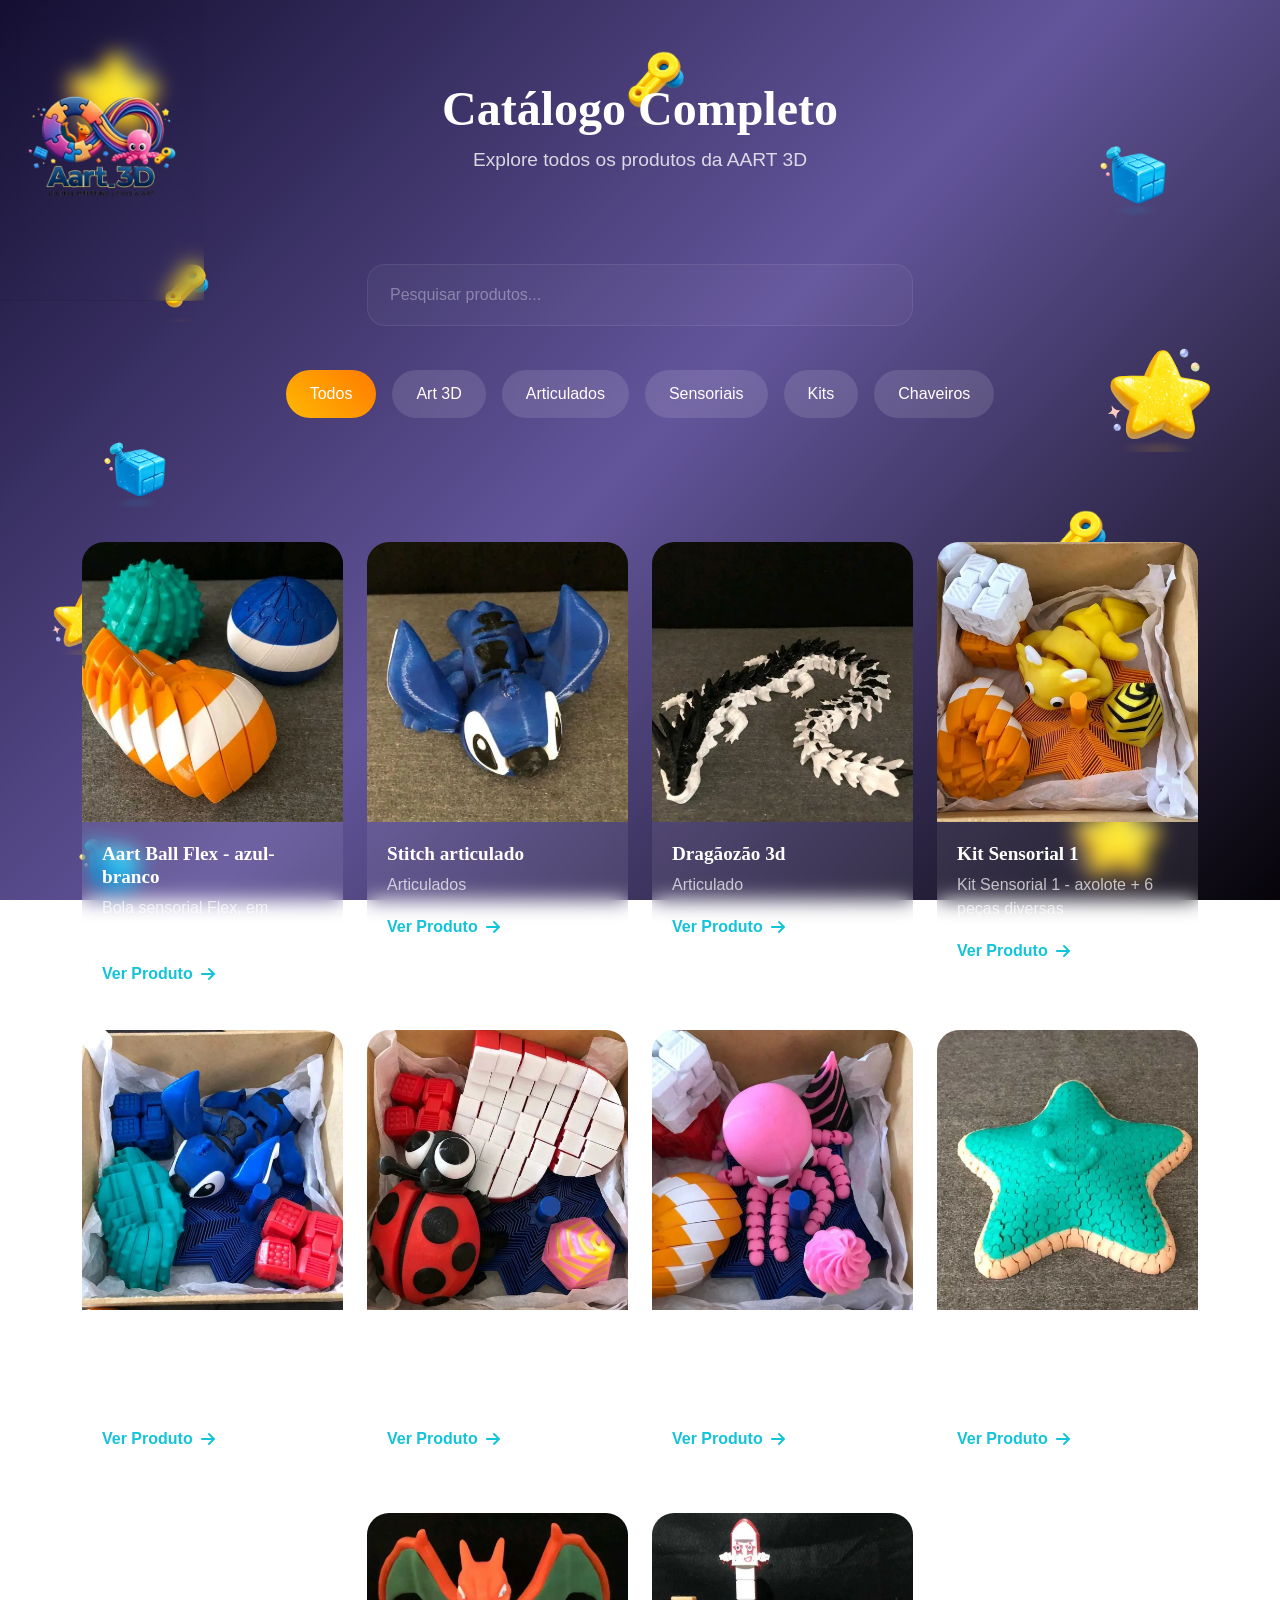
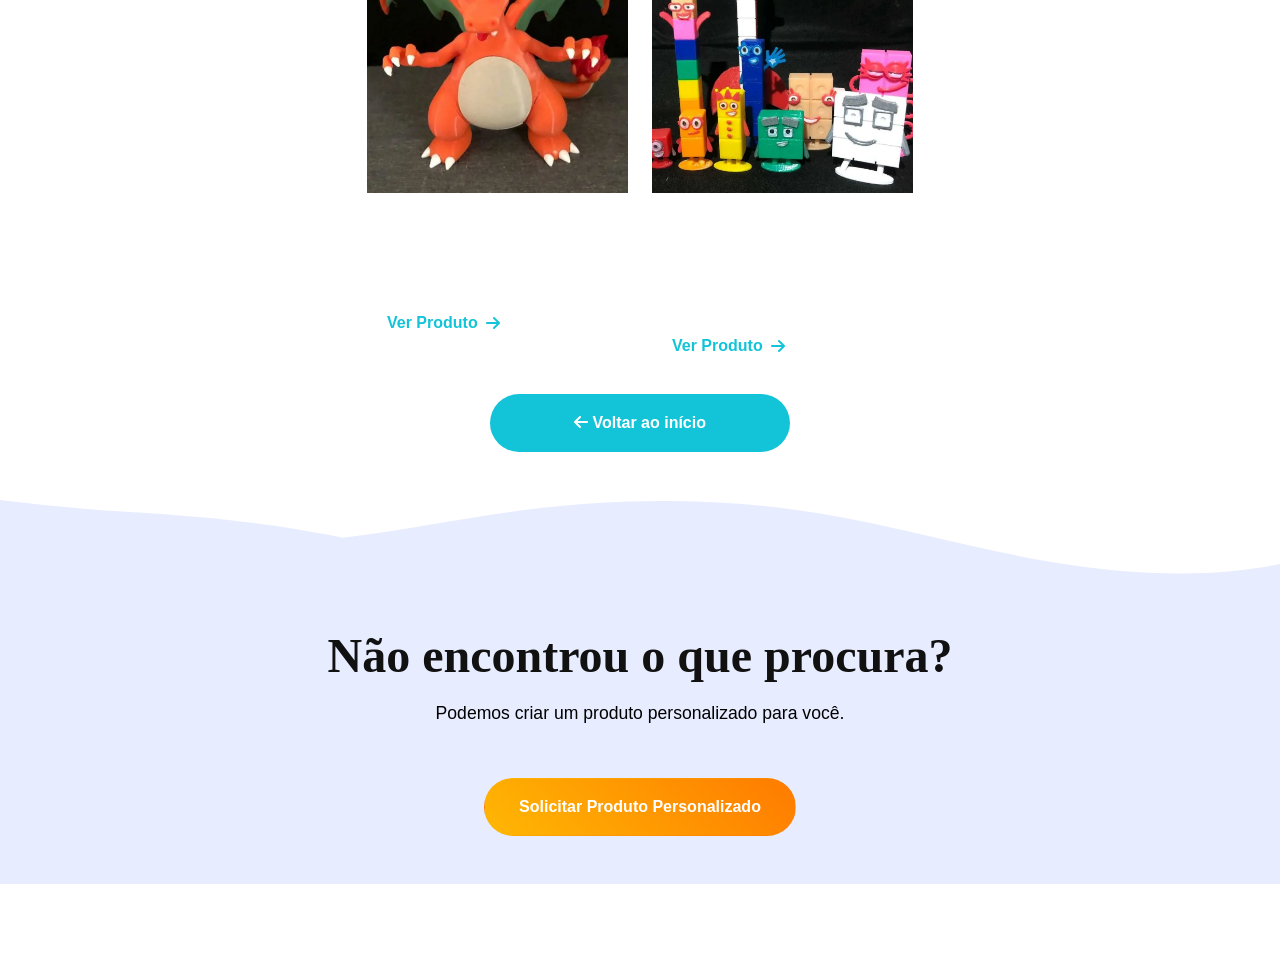
==== galeria.html @ 641b2be8 "Alterações pedidas pelo cliente Criar loja a parte Alterar fonte dos titulos" ====
<!DOCTYPE html>
<html lang="pt-BR">

<head>

    <meta charset="UTF-8">
    <meta name="viewport" content="width=device-width, initial-scale=1.0">

    <title>Catálogo Completo | AART 3D</title>

    <meta name="description"
        content="Conheça todos os produtos da AART 3D. Brinquedos sensoriais, articulados, kits e peças personalizadas em impressão 3D.">

    <!-- Bootstrap -->
    <link href="https://cdn.jsdelivr.net/npm/bootstrap@5.3.3/dist/css/bootstrap.min.css" rel="stylesheet">

    <!-- Font Awesome -->
    <link rel="stylesheet"
        href="https://cdnjs.cloudflare.com/ajax/libs/font-awesome/6.5.2/css/all.min.css">

    <!-- Seu CSS -->
    <link rel="stylesheet" href="css/style.css">

</head>

<body>
    <!-- CAMADA DE ÍCONES ISOLADA -->
    <div class="bg-floating-icons">
        <img src="img/estrela.png" class="f-icon icon-1" alt="">
        <img src="img/cubo.png" class="f-icon icon-2" alt="">
        <img src="img/chave.png" class="f-icon icon-3" alt="">
        <img src="img/estrela.png" class="f-icon icon-4" alt="">
        <img src="img/cubo.png" class="f-icon icon-5" alt="">
        <img src="img/chave.png" class="f-icon icon-6" alt="">
        <img src="img/estrela.png" class="f-icon icon-7" alt="">
        <img src="img/cubo.png" class="f-icon icon-8" alt="">
        <img src="img/chave.png" class="f-icon icon-9" alt="">
        <img src="img/estrela.png" class="f-icon icon-10" alt="">
        <img src="img/cubo.png" class="f-icon icon-11" alt="">
        <img src="img/chave.png" class="f-icon icon-12" alt="">
    </div>
<!-- HEADER -->

<header class="catalogo-header">

    <div class="container">

        <div class="d-flex align-items-center justify-content-between">

            <a href="index.html" class="catalogo-logo">

                <img
                    src="img/logo_transparente.png"
                    alt="AART 3D">

            </a>


        </div>

    </div>

</header>

<!-- HERO -->

<section class="catalogo-hero">

    <div class="container text-center">

        <h1>
            Catálogo Completo
        </h1>

        <p>
            Explore todos os produtos da AART 3D
        </p>

    </div>

</section>

    <!-- BUSCA -->

    <section class="py-4">

        <div class="container">

            <div class="row justify-content-center">

                <div class="col-12 col-md-8 col-lg-6">

                    <input
                        type="text"
                        id="searchInput"
                        class="form-control form-control-lg"
                        placeholder="Pesquisar produtos...">

                </div>

            </div>

        </div>

    </section>

    <!-- FILTROS -->

    <section class="pb-4">

        <div class="container">

            <div class="galeria-filters d-flex flex-wrap justify-content-center gap-3">

                <button class="filter-btn active" data-filter="all">
                    Todos
                </button>

                <button class="filter-btn" data-filter="aart_3d">
                    Art 3D
                </button>

                <button class="filter-btn" data-filter="articulados">
                    Articulados
                </button>

                <button class="filter-btn" data-filter="sensoriais">
                    Sensoriais
                </button>

                <button class="filter-btn" data-filter="kits">
                    Kits
                </button>

                <button class="filter-btn" data-filter="chaveiros">
                    Chaveiros
                </button>

            </div>

        </div>

    </section>

    <!-- GALERIA -->

    <section class="galeria-section pb-5">

        <div class="container">

            <div class="row g-4 justify-content-center" id="catalogoGrid">

                <!-- ITEM -->

                <div class="col-12 col-md-6 col-xl-3 galeria-item" data-category="sensoriais">

                    <a href="https://loja.infinitepay.io/aart_3d/wdg5242-aart-ball-flex" target="_blank"
                        class="galeria-modern-card">

                        <div class="galeria-image">

                            <img src="img/galeria/AartBallFlex-azul-branco.png" alt="Produto 1">

                        </div>

                        <div class="galeria-content">

                            <h4>Aart Ball Flex - azul- branco</h4>

                            <p>Bola sensorial Flex, em impressão 3d</p>

                            <span>
                                Ver Produto
                                <i class="fa-solid fa-arrow-right"></i>
                            </span>

                        </div>

                    </a>

                </div>

                <!-- ITEM -->
                <div class="col-12 col-md-6 col-xl-3 galeria-item" data-category="articulados">

                    <a href="https://loja.infinitepay.io/aart_3d/fjn7101-stitch-articulado" target="_blank"
                        class="galeria-modern-card">

                        <div class="galeria-image">

                            <img src="img/galeria/Stitch-articulado.png" alt="Produto 2">

                        </div>

                        <div class="galeria-content">

                            <h4>Stitch articulado</h4>

                            <p>Articulados</p>

                            <span>
                                Ver Produto
                                <i class="fa-solid fa-arrow-right"></i>
                            </span>

                        </div>

                    </a>

                </div>

                <!-- ITEM -->
                <div class="col-12 col-md-6 col-xl-3 galeria-item" data-category="articulados">

                    <a href="https://loja.infinitepay.io/aart_3d/otq5747-dragaozao-3d" target="_blank"
                        class="galeria-modern-card">

                        <div class="galeria-image">

                            <img src="img/galeria/Dragao-articulado.png" alt="Produto 3">

                        </div>

                        <div class="galeria-content">

                            <h4>Dragãozão 3d</h4>

                            <p>Articulado</p>

                            <span>
                                Ver Produto
                                <i class="fa-solid fa-arrow-right"></i>
                            </span>

                        </div>

                    </a>

                </div>

                <!-- ITEM -->
                <div class="col-12 col-md-6 col-xl-3 galeria-item" data-category="kits">

                    <a href="https://sualoja.com/produto4" target="_blank" class="galeria-modern-card">

                        <div class="galeria-image">

                            <img src="img/galeria/Kit-Sensorial-1.png" alt="Produto 4">

                        </div>

                        <div class="galeria-content">

                            <h4>Kit Sensorial 1</h4>

                            <p>Kit Sensorial 1 - axolote + 6 peças diversas
                            <p>

                                <span>
                                    Ver Produto
                                    <i class="fa-solid fa-arrow-right"></i>
                                </span>

                        </div>

                    </a>

                </div>

                <!-- ITEM -->
                <div class="col-12 col-md-6 col-xl-3 galeria-item" data-category="kits">

                    <a href="https://loja.infinitepay.io/aart_3d/whh1811-kit-sensorial-2" target="_blank"
                        class="galeria-modern-card">

                        <div class="galeria-image">

                            <img src="img/galeria/Kit-Sensorial-2.png" alt="Produto 4">

                        </div>

                        <div class="galeria-content">

                            <h4>Kit Sensorial 2</h4>

                            <p>Kit Sensorial 2 - Stitch + 6 peças diversas
                            <p>

                                <span>
                                    Ver Produto
                                    <i class="fa-solid fa-arrow-right"></i>
                                </span>

                        </div>

                    </a>

                </div>

                <!-- ITEM -->
                <div class="col-12 col-md-6 col-xl-3 galeria-item" data-category="kits">

                    <a href="https://loja.infinitepay.io/aart_3d/quf1893-kit-sensorial-3" target="_blank"
                        class="galeria-modern-card">

                        <div class="galeria-image">

                            <img src="img/galeria/Kit-Sensorial-3.png" alt="Produto 4">

                        </div>

                        <div class="galeria-content">

                            <h4>Kit Sensorial 3</h4>

                            <p>Kit Sensorial 3 - Joaninha + 6 peças diversas
                            <p>

                                <span>
                                    Ver Produto
                                    <i class="fa-solid fa-arrow-right"></i>
                                </span>

                        </div>

                    </a>

                </div>

                <!-- ITEM -->
                <div class="col-12 col-md-6 col-xl-3 galeria-item" data-category="kits">

                    <a href="https://loja.infinitepay.io/aart_3d/quf1893-kit-sensorial-4" target="_blank"
                        class="galeria-modern-card">

                        <div class="galeria-image">

                            <img src="img/galeria/Kit-Sensorial-4.png" alt="Produto 4">

                        </div>

                        <div class="galeria-content">

                            <h4>Kit Sensorial 4</h4>

                            <p>Kit Sensorial 4 - Polvão + 6 peças diversas
                            <p>

                                <span>
                                    Ver Produto
                                    <i class="fa-solid fa-arrow-right"></i>
                                </span>

                        </div>

                    </a>

                </div>

                <!-- ITEM -->
                <div class="col-12 col-md-6 col-xl-3 galeria-item" data-category="articulados">

                    <a href="https://loja.infinitepay.io/aart_3d/iwq2552-estrelita-flex" target="_blank"
                        class="galeria-modern-card">

                        <div class="galeria-image">

                            <img src="img/galeria/Estrelita-Flex.png" alt="Produto 5">

                        </div>

                        <div class="galeria-content">

                            <h4>Estrelita Flex</h4>

                            <p>Estrela do mar, fofa, em impressão 3d</p>

                            <span>
                                Ver Produto
                                <i class="fa-solid fa-arrow-right"></i>
                            </span>

                        </div>

                    </a>

                </div>

                <!-- ITEM -->
                <div class="col-12 col-md-6 col-xl-3 galeria-item" data-category="aart_3d">

                    <a href="https://loja.infinitepay.io/aart_3d/quj4437-charizard-3d" target="_blank"
                        class="galeria-modern-card">

                        <div class="galeria-image">

                            <img src="img/galeria/Charizard-3d.png" alt="Produto 6">

                        </div>

                        <div class="galeria-content">

                            <h4>Charizard 3d</h4>

                            <p>personagem Charizard em impressão 3d ( Tam 20x15 cm)</p>

                            <span>
                                Ver Produto
                                <i class="fa-solid fa-arrow-right"></i>
                            </span>

                        </div>

                    </a>

                </div>

                <!-- ITEM -->
                <div class="col-12 col-md-6 col-xl-3 galeria-item" data-category="aart_3d">

                    <a href="https://loja.infinitepay.io/aart_3d/quj4437-charizard-3d" target="_blank"
                        class="galeria-modern-card">

                        <div class="galeria-image">

                            <img src="img/galeria/AART-NUMBER-BLOCKS.png" alt="Produto 6">

                        </div>

                        <div class="galeria-content">

                            <h4>AART NUMBER BLOCKS</h4>

                            <p>Blocos numéricos infantis, educativos e divertidos...</p>

                            <span>
                                Ver Produto
                                <i class="fa-solid fa-arrow-right"></i>
                            </span>

                        </div>

                    </a>

                </div>

            </div>
            <a href="index.html" class="btn secondary mt-3" style="max-width: 300px; text-align: center; margin: 30px auto 0 auto; display: block;">
                <i class="fa-solid fa-arrow-left"></i>
                Voltar ao início
            </a>
        </div>

    </section>

    <!-- CTA -->
    <div class="wave-transition wave-top">
        <svg data-name="Layer 1" xmlns="http://www.w3.org/2000/svg" viewBox="0 0 1200 120" preserveAspectRatio="none">
            <path
                d="M321.39,56.44c58-10.79,114.16-30.13,172-41.86,82.39-16.72,168.19-17.73,250.45-.39C823.78,31,906.67,72,985.66,92.83c70.05,18.48,146.53,26.09,214.34,3V120H0V0C26.9,4.75,55.05,10.3,81.11,13.4,151.72,21.84,223.77,24.64,321.39,56.44Z"
                class="wave-fill"></path>
        </svg>
    </div>
    <section class="cta py-5">

        <div class="container text-center">

            <h2>
                Não encontrou o que procura?
            </h2>

            <p class="mt-3">
                Podemos criar um produto personalizado para você.
            </p>

            <a href="index.html#formPersonalizado"
                class="btn primary mt-3">

                Solicitar Produto Personalizado

            </a>

        </div>

    </section>

    <!-- RODAPÉ -->

    <footer class="py-4 text-center">

        <div class="container">

            <p class="mb-0">
                © 2026 AART 3D - Todos os direitos reservados.
            </p>

        </div>

    </footer>

    <!-- Bootstrap -->

    <script src="https://cdn.jsdelivr.net/npm/bootstrap@5.3.3/dist/js/bootstrap.bundle.min.js"></script>

    <!-- FILTRO -->

    <script>

        const filterButtons = document.querySelectorAll('.filter-btn');
        const items = document.querySelectorAll('.galeria-item');

        filterButtons.forEach(button => {

            button.addEventListener('click', () => {

                filterButtons.forEach(btn =>
                    btn.classList.remove('active'));

                button.classList.add('active');

                const filter = button.dataset.filter;

                items.forEach(item => {

                    if (
                        filter === 'all' ||
                        item.dataset.category === filter
                    ) {

                        item.style.display = 'block';

                    } else {

                        item.style.display = 'none';

                    }

                });

            });

        });

    </script>

    <!-- PESQUISA -->

    <script>

        const searchInput =
            document.getElementById('searchInput');

        searchInput.addEventListener('keyup', function () {

            const value =
                this.value.toLowerCase();

            document
                .querySelectorAll('.galeria-item')
                .forEach(item => {

                    const text =
                        item.innerText.toLowerCase();

                    item.style.display =
                        text.includes(value)
                            ? 'block'
                            : 'none';

                });

        });

    </script>

</body>

</html>
---- css/style.css ----
/* RESET */

* {
    margin: 0;
    padding: 0;
    box-sizing: border-box;
}

html {
    scroll-behavior: smooth;
}


/* BODY COM GRADIENTE EM CSS */
body {
    font-family: 'Poppins', sans-serif;
    color: white;

    background: linear-gradient(135deg, #140f31 0%, #63559b 50%, #060409 100%);
    background-attachment: fixed;

    overflow-x: hidden;
    position: relative;
}

img {
    width: 100%;
    display: block;
}

a {
    text-decoration: none;
}



/* CONTAINER */

.container {
    width: 100%;
    /* max-width: 1200px; */
    margin: auto;
}

/* HERO */

.hero {
    min-height: 100vh;

    position: relative;
    display: flex;
    align-items: center;
    justify-content: center;
    text-align: center;
    overflow: hidden;
margin-bottom: 50px;
    background: transparent;
}

.hero-content {
    position: relative;
    z-index: 2;
}

.logo {
    width: 480px;
    margin: 0 auto;
}

.hero h1 {
    font-size: 4rem;
    line-height: 1.1;
    max-width: 850px;
    margin: auto;
    font-weight: 800;
}

.hero p {
    margin: 25px auto;
    max-width: 700px;
    font-size: 1.1rem;
    color: #f2f2f2;
}

.buttons {
    margin-top: 35px;
    display: flex;
    gap: 20px;
    justify-content: center;
    flex-wrap: wrap;
}

/* BOTÕES */

.btn {
    padding: 16px 34px;
    border-radius: 999px;
    font-weight: 600;
    transition: .3s;
}

.primary {
    background: linear-gradient(45deg, #ffb703, #ff7b00);
    color: white;
}

.primary:hover {
    transform: translateY(-5px);
    box-shadow: 0 10px 25px rgba(255, 123, 0, .4);
}

.secondary {
    background: #13c4d8;
    color: white;
}

.secondary:hover {
    transform: translateY(-5px);
    box-shadow: 0 10px 25px rgba(19, 196, 216, .4);
}

/* TITLES */

.title {
    margin-bottom: 60px;
}

.title span {
    color: #13c4d8;
    font-weight: 600;
    text-transform: uppercase;
    letter-spacing: 2px;
}

.title h2 {
    font-size: 2.8rem;
    margin-top: 10px;
}

.center {
    text-align: center;
}

.about {
    position: relative !important;
    padding: 120px 0 120px 0 !important;
    background: #e8ecff !important;
    /* Seu tom de azul-gelo super confortável */
    color: #1a1d24;
    overflow: visible !important;
    margin-bottom: 0px !important;
    /* CORREÇÃO: Zerado para a onda e a próxima seção colarem perfeitamente */
}

.about .title h2 {
    color: #111;
}

/* CARDS */

.cards {
    display: grid;
    grid-template-columns: repeat(auto-fit, minmax(280px, 1fr));
    gap: 30px;
}

.card {
    background: rgba(15, 12, 32, 0.05);
    padding: 40px 30px;
    border-radius: 25px;
    text-align: center;
    box-shadow: 0 10px 40px rgba(0, 0, 0, .04);
    transition: .3s;
}

.card:hover {
    transform: translateY(-10px);
}

.icon {
    font-size: 3rem;
    margin-bottom: 20px;
}

.card h3 {
    margin-bottom: 15px;
    font-size: 1.4rem;
    color: #111;
}

.card p {
    color: #555;
    line-height: 1.7;
}

/* GALERIA (Mantida transparente para o fundo espacial aparecer e a onda destacar!) */

.galeria-section {
    margin-top: 100px;
    ;
}

.gallery {
    position: relative;
    padding: 180px 0 120px 0 !important;
    background: transparent !important;
    backdrop-filter: blur(5px);
}

.gallery .title h2 {
    color: white;
}

.grid {
    display: grid;
    grid-template-columns: repeat(auto-fit, minmax(250px, 1fr));
    gap: 20px;
}

.grid img {
    height: 280px;
    object-fit: cover;
    border-radius: 20px;
    transition: .3s;
}

.grid img:hover {
    transform: scale(1.03);
}

/* CTA */

.cta {
    padding: 120px 20px;
    text-align: center;
    background: #e8ecff !important;
    /* Ajustado para o mesmo tom da seção Sobre */
    color: #111;
}

.cta h2 {
    font-size: 3rem;
    margin-bottom: 15px;
}

.cta p {
    margin-bottom: 35px;
    font-size: 1.1rem;
    color: black;
}

/* RESPONSIVO */

@media(max-width: 768px) {

    .hero h1 {
        font-size: 2.5rem;
    }

    .title h2 {
        font-size: 2rem;
    }

    .cta h2 {
        font-size: 2rem;
    }


    .about {
        padding-bottom: 90px !important;
    }

    .gallery {
        padding-top: 100px !important;
    }
}

/* Tablets */
@media (max-width: 992px) {
    .logo {
        width: 380px;
    }
}

/* Celulares */
@media (max-width: 768px) {
    .logo {
        width: 450px;
        max-width: 95%;
    }
}

/* Celulares pequenos */
@media (max-width: 480px) {
    .logo {
        width: 500px;
        max-width: 100%;
    }
}

/* ===================== */
/* GALERIA INTERNA */
/* ===================== */

#galeria {
    background: transparent;
}

#galeria h2 {
    font-family: 'Pacifico', cursive;
    font-size: 2.5rem;
    color: #fff;
}

.galeria-title {
    color: #fff;
}

.galeria-subtitle {
    color: rgba(255, 255, 255, .75);
    font-size: 1rem;
}

/* FILTROS */

.galeria-filters {
    margin-top: 20px;
}

.filter-btn {
    border: none;
    padding: 12px 24px;
    border-radius: 999px;
    background: rgba(255, 255, 255, .12);
    color: white;
    font-weight: 500;
    transition: .3s;
    backdrop-filter: blur(10px);
}

.filter-btn:hover {
    background: #13c4d8;
    transform: translateY(-3px);
}

.filter-btn.active {
    background: linear-gradient(45deg, #ffb703, #ff7b00);
    color: white;
}

/* CARD */

.galeria-modern-card {
    position: relative;
    display: block;
    overflow: hidden;
    border-radius: 22px;
    text-decoration: none;
    background: rgba(255, 255, 255, .08);
    backdrop-filter: blur(10px);
    transition: .4s;
    height: 100%;
}

.galeria-modern-card:hover {
    transform: translateY(-8px);
    box-shadow: 0 20px 40px rgba(0, 0, 0, .25);
}

/* IMAGEM */

.galeria-image {
    overflow: hidden;
}

.galeria-image img {
    width: 100%;
    height: 280px;
    object-fit: cover;
    transition: .5s;
}

.galeria-modern-card:hover .galeria-image img {
    transform: scale(1.08);
}

/* CONTEÚDO */

.galeria-content {
    padding: 20px;
}

.galeria-content h4 {
    color: white;
    font-size: 1.2rem;
    margin-bottom: 8px;
}

.galeria-content p {
    color: rgba(255, 255, 255, .7);
    margin-bottom: 18px;
}

.galeria-content span {
    color: #13c4d8;
    font-weight: 600;
    display: flex;
    align-items: center;
    gap: 8px;
    transition: .3s;
}

.galeria-modern-card:hover .galeria-content span {
    gap: 14px;
}

/* ITEM */

.galeria-item {
    transition: .3s;
}

/* RESPONSIVO GALERIA */

@media(max-width: 768px) {

    #galeria h2 {
        font-size: 2rem;
    }

    .galeria-image img {
        height: 220px;
    }

    .filter-btn {
        padding: 10px 18px;
        font-size: .9rem;
    }

}

/* ===================== */
/* PERSONALIZADO */
/* ===================== */

.personalizado {
    position: relative;
    padding: 120px 0;
    overflow: hidden;
}

/* CONTAINER */

.personalizado .container {
    width: 95%;
    max-width: 1600px;
    margin: auto;
}

/* CARD */

.personalizado-box {

    width: 100%;

    display: flex;
    align-items: center;
    justify-content: space-between;
    gap: 70px;

    padding: 70px;

    border-radius: 38px;

    background:
        linear-gradient(135deg,
            #33479c 0%,
            #09297c 45%,
            #4a5b83 100%);

    box-shadow:
        0 30px 80px rgba(0, 0, 0, .25);

    overflow: hidden;
}

/* COLUNA TEXTO */

.personalizado-info {
    width: 45%;
    flex-shrink: 0;
}

/* TÍTULO */

.personalizado-title {

    font-size: 4.2rem;
    line-height: 1;

    font-weight: 800;

    color: white;

    margin-bottom: 25px;
}

.personalizado-title span {

    background:
        linear-gradient(45deg,
            #25d8ff,
            #13c4d8);

    -webkit-background-clip: text;
    -webkit-text-fill-color: transparent;
}

/* SUBTÍTULO */

.personalizado-subtitle {

    color: white !important;

    font-size: 1.1rem;

    line-height: 1.8;

    max-width: 520px;
}

/* FORM */

.personalizado form {
    width: 55%;
}

/* LABEL */

.form-label {

    display: block;

    margin-bottom: 10px;

    color: white;

    font-weight: 600;
}

/* INPUT */

.form-control {

    width: 100%;

    height: 62px;

    border-radius: 18px;

    border: 1px solid rgba(255, 255, 255, .08);

    background: rgba(255, 255, 255, .03);

    padding: 0 22px;

    color: white;

    font-size: 1rem;

    outline: none;

    transition: .3s;
}

/* TEXTAREA */

textarea.form-control {

    min-height: 180px;

    padding-top: 20px;

    resize: none;
}

/* PLACEHOLDER */

.form-control::placeholder {
    color: rgba(255, 255, 255, .35);
}

/* FOCUS */

.form-control:focus {

    border-color: #13c4d8;

    background: rgba(255, 255, 255, .05);

    box-shadow:
        0 0 0 4px rgba(19, 196, 216, .12);
}

/* BOTÃO */

.personalizado .btn {

    width: 100%;

    height: 62px;

    border: none;

    border-radius: 18px;

    margin-top: 10px;

    background:
        linear-gradient(45deg,
            #ffb100,
            #ff7b00);

    color: white;

    font-size: 1rem;

    font-weight: 700;

    cursor: pointer;

    transition: .3s;
}

.personalizado .btn:hover {

    transform: translateY(-4px);

    box-shadow:
        0 20px 40px rgba(255, 123, 0, .35);
}

/* RESPONSIVO */

@media(max-width: 1100px) {

    .personalizado-box {

        flex-direction: column;

        gap: 50px;

        padding: 50px 35px;
    }

    .personalizado-info,
    .personalizado form {
        width: 100%;
    }

    .personalizado-title {

        font-size: 3rem;

        text-align: center;
    }

    .personalizado-subtitle {

        text-align: center;

        max-width: 100%;
    }
}

@media(max-width: 768px) {

    .personalizado {
        padding: 80px 0;
    }

    .personalizado-box {

        padding: 35px 22px;

        border-radius: 28px;
    }

    .personalizado-title {
        font-size: 2.2rem;
    }

    .form-control {
        height: 56px;
    }

    textarea.form-control {
        min-height: 140px;
    }
}

/* ===================== */
/* FOOTER */
/* ===================== */

.footer {
    background: rgba(0, 0, 0, .25);
    backdrop-filter: blur(10px);
    border-top: 1px solid rgba(255, 255, 255, .08);
}

.footer-copy {
    color: rgba(255, 255, 255, .7);
    font-size: .95rem;
}

.footer-social {
    display: flex;
    align-items: center;
}

.social-link {
    width: 50px;
    height: 50px;
    border-radius: 50%;
    background: rgba(255, 255, 255, .08);
    display: flex;
    align-items: center;
    justify-content: center;
    color: white;
    font-size: 1.3rem;
    transition: .3s;
    text-decoration: none;
}

.social-link:hover {
    transform: translateY(-5px);
    background: linear-gradient(45deg, #ffb703, #ff7b00);
    color: white;
}


/* ===================== */
/* CAMADA DE ÍCONES DE FUNDO ANTIQUEBRA */
/* ===================== */

.bg-floating-icons {
    position: fixed;
    top: 0;
    left: 0;
    width: 100vw;
    height: 100vh;
    pointer-events: none;
    z-index: -1;
    overflow: hidden;
}

.f-icon {
    position: absolute;
    animation: floatAnimation 6s ease-in-out infinite;
}

.icon-1 {
    width: 100px;
    top: 5vh;
    left: 5%;
    animation-duration: 7s;
}

.icon-2 {
    width: 80px;
    top: 15vh;
    right: 8%;
    animation-duration: 8s;
    animation-delay: 1s;
}

.icon-3 {
    width: 70px;
    top: 28vh;
    left: 12%;
    animation-duration: 6s;
    animation-delay: 0.5s;
}

.icon-4 {
    width: 110px;
    top: 38vh;
    right: 5%;
    animation-duration: 9s;
}

.icon-5 {
    width: 75px;
    top: 48vh;
    left: 8%;
    animation-duration: 7.5s;
    animation-delay: 1.5s;
}

.icon-6 {
    width: 90px;
    top: 55vh;
    right: 12%;
    animation-duration: 8.5s;
}

.icon-7 {
    width: 70px;
    top: 65vh;
    left: 4%;
    animation-duration: 6.5s;
    animation-delay: 0.2s;
}

.icon-8 {
    width: 100px;
    top: 73vh;
    right: 6%;
    animation-duration: 10s;
}

.icon-9 {
    width: 85px;
    top: 82vh;
    left: 15%;
    animation-duration: 8s;
    animation-delay: 1.2s;
}

.icon-10 {
    width: 95px;
    top: 88vh;
    right: 9%;
    animation-duration: 7s;
}

.icon-11 {
    width: 75px;
    top: 92vh;
    left: 6%;
    animation-duration: 9s;
    animation-delay: 0.8s;
}

.icon-12 {
    width: 90px;
    top: 4vh;
    right: 45%;
    animation-duration: 7.5s;
}

@keyframes floatAnimation {
    0% {
        transform: translateY(0px) rotate(0deg);
    }

    50% {
        transform: translateY(-12px) rotate(3deg);
    }

    100% {
        transform: translateY(0px) rotate(0deg);
    }
}

@media (max-width: 768px) {
    .f-icon {
        opacity: 0.03;
    }

    .icon-1,
    .icon-4,
    .icon-8,
    .icon-10 {
        width: 55px !important;
    }

    .icon-2,
    .icon-5,
    .icon-6,
    .icon-12 {
        width: 45px !important;
    }

    .icon-3,
    .icon-7,
    .icon-9,
    .icon-11 {
        width: 35px !important;
    }
}


/* ========================================================== */
/* SEÇÃO EXCLUSIVA DAS ONDAS DE TRANSIÇÃO                      */
/* ========================================================== */

.wave-transition {
    width: 100%;
    line-height: 0;
    background: transparent;
    z-index: 4;
}

.wave-transition svg {
    display: block;
    width: 100%;
    height: 80px;
}

.wave-transition .wave-fill {
    fill: #e8ecff;
    /* Batendo 100% com a nova cor fosca confortável */
}

/* 1. Onda Superior (Fica no fluxo normal) */
.wave-top {
    position: relative;
    margin-bottom: -1px;
}

/* 2. Onda Inferior (Alinhada abaixo da seção e invertida perfeitamente) */
.wave-bottom {
    position: absolute !important;
    top: 100% !important;
    /* Começa exatamente onde o .about termina */
    left: 0 !important;
    margin: 0 !important;
    transform: scaleY(-1);
    /* Gira verticalmente para o corte apontar para baixo */
}

/* Ajuste fino para telas de celular */
@media (max-width: 768px) {
    .wave-transition svg {
        height: 40px;
    }
}

h1,
h2,
h3,
h4,
h5,
h6,
.galeria-title,
.personalizado-title {
    font-family: 'Baloo 2', cursive;
    font-weight: 700;
}

/* ==========================
   HEADER CATÁLOGO
========================== */

.catalogo-header {

    position: absolute;
    top: 0;
    z-index: 1000;

    /* background: rgba(255,255,255,0.95); */

    backdrop-filter: blur(10px);

    padding: 15px 0;

    border-bottom: 1px solid rgba(0,0,0,.08);

}

.catalogo-logo img {

    width: 180px;
    height: auto;

    transition: .3s;

}

.catalogo-logo img:hover {

    transform: scale(1.05);

}

/* ==========================
   HERO
========================== */

.catalogo-hero {

    padding: 80px 0 50px;

}

.catalogo-hero h1 {

    font-size: 3rem;
    font-weight: 700;

}

.catalogo-hero p {

    font-size: 1.2rem;
    opacity: .8;

}

/* ==========================
   MOBILE
========================== */

@media (max-width: 768px) {

    .catalogo-logo img {

        width: 60px;

    }

    .catalogo-hero h1 {

        font-size: 2rem;

    }

    .catalogo-header .btn {

        font-size: .9rem;
        padding: 8px 14px;

    }

}
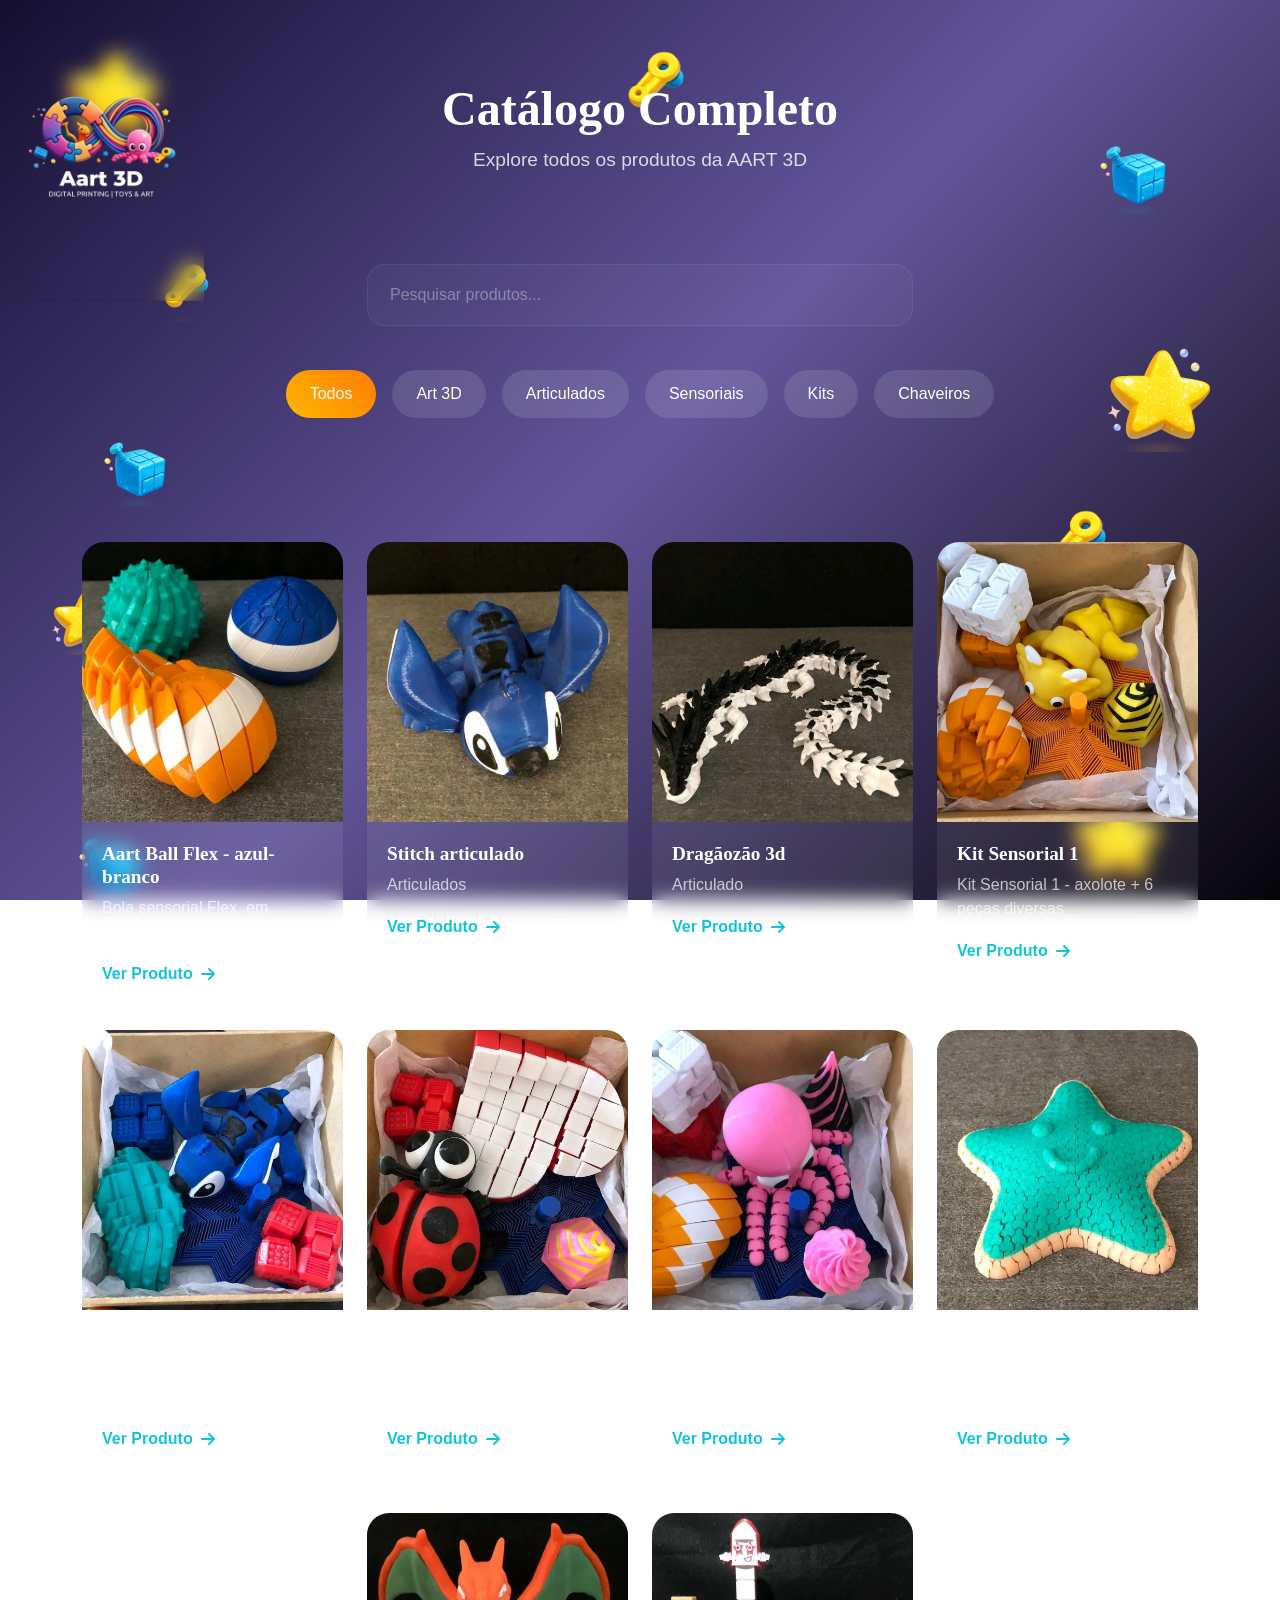
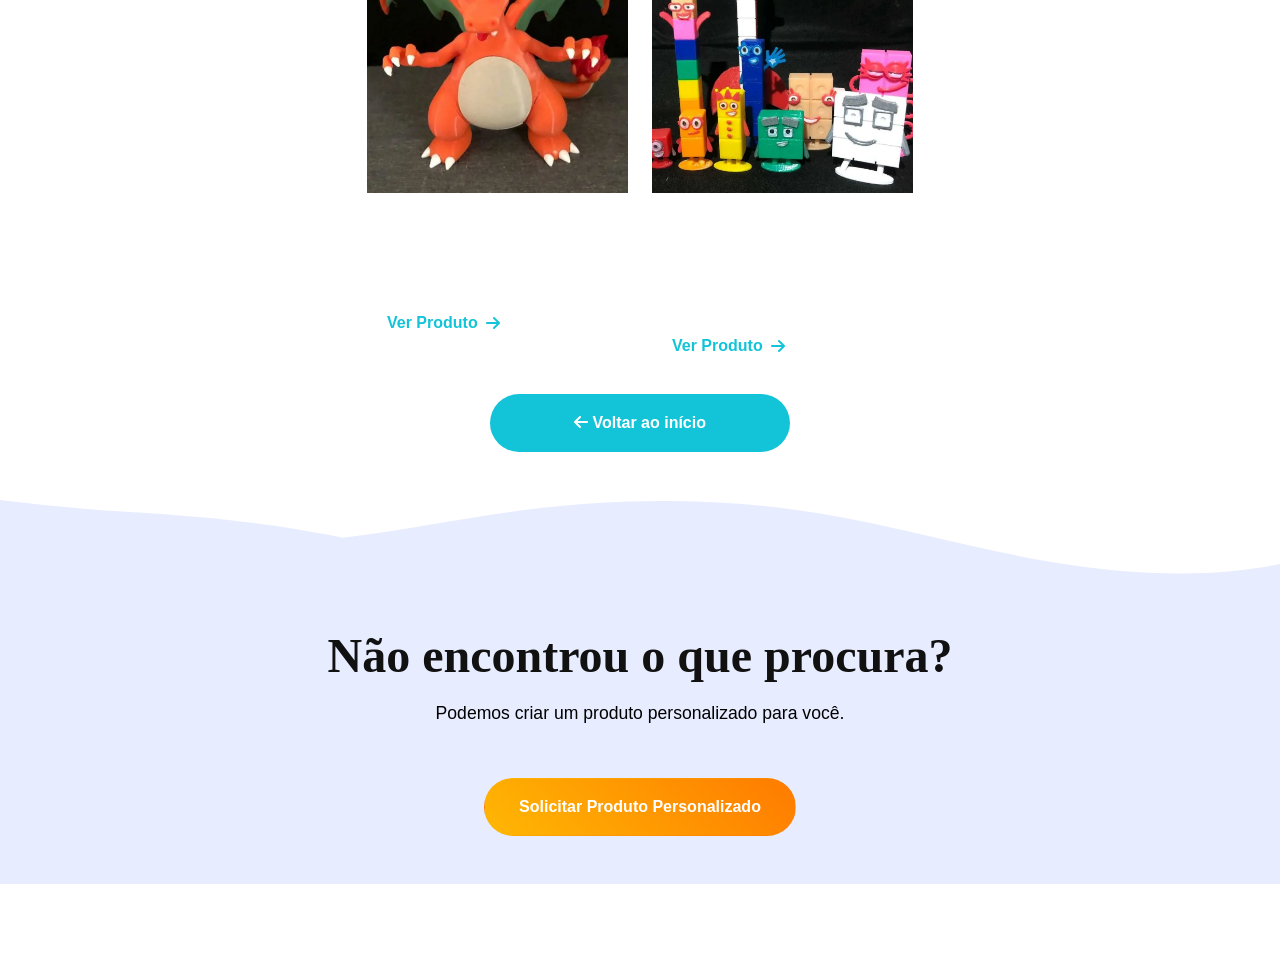
==== commit 9c1828ed: "Criando politca de privacidade e cookies Criando adequações a LGPD com a pagina de politicas de qual" ====
--- a/galeria.html
+++ b/galeria.html
@@ -15,11 +15,13 @@
     <link href="https://cdn.jsdelivr.net/npm/bootstrap@5.3.3/dist/css/bootstrap.min.css" rel="stylesheet">
 
     <!-- Font Awesome -->
-    <link rel="stylesheet"
-        href="https://cdnjs.cloudflare.com/ajax/libs/font-awesome/6.5.2/css/all.min.css">
+    <link rel="stylesheet" href="https://cdnjs.cloudflare.com/ajax/libs/font-awesome/6.5.2/css/all.min.css">
 
     <!-- Seu CSS -->
     <link rel="stylesheet" href="css/style.css">
+
+    <!-- FAVICON -->
+    <link rel="icon" type="image/png" href="img/logo_transparente.png">
 
 </head>
 
@@ -39,46 +41,44 @@
         <img src="img/cubo.png" class="f-icon icon-11" alt="">
         <img src="img/chave.png" class="f-icon icon-12" alt="">
     </div>
-<!-- HEADER -->
-
-<header class="catalogo-header">
-
-    <div class="container">
-
-        <div class="d-flex align-items-center justify-content-between">
-
-            <a href="index.html" class="catalogo-logo">
-
-                <img
-                    src="img/logo_transparente.png"
-                    alt="AART 3D">
-
-            </a>
-
-
-        </div>
-
-    </div>
-
-</header>
-
-<!-- HERO -->
-
-<section class="catalogo-hero">
-
-    <div class="container text-center">
-
-        <h1>
-            Catálogo Completo
-        </h1>
-
-        <p>
-            Explore todos os produtos da AART 3D
-        </p>
-
-    </div>
-
-</section>
+    <!-- HEADER -->
+
+    <header class="catalogo-header">
+
+        <div class="container">
+
+            <div class="d-flex align-items-center justify-content-between">
+
+                <a href="index.html" class="catalogo-logo">
+
+                    <img src="img/logo_transparente_branca.png" alt="AART 3D">
+
+                </a>
+
+
+            </div>
+
+        </div>
+
+    </header>
+
+    <!-- HERO -->
+
+    <section class="catalogo-hero">
+
+        <div class="container text-center">
+
+            <h1>
+                Catálogo Completo
+            </h1>
+
+            <p>
+                Explore todos os produtos da AART 3D
+            </p>
+
+        </div>
+
+    </section>
 
     <!-- BUSCA -->
 
@@ -90,10 +90,7 @@
 
                 <div class="col-12 col-md-8 col-lg-6">
 
-                    <input
-                        type="text"
-                        id="searchInput"
-                        class="form-control form-control-lg"
+                    <input type="text" id="searchInput" class="form-control form-control-lg"
                         placeholder="Pesquisar produtos...">
 
                 </div>
@@ -445,7 +442,8 @@
                 </div>
 
             </div>
-            <a href="index.html" class="btn secondary mt-3" style="max-width: 300px; text-align: center; margin: 30px auto 0 auto; display: block;">
+            <a href="index.html" class="btn secondary mt-3"
+                style="max-width: 300px; text-align: center; margin: 30px auto 0 auto; display: block;">
                 <i class="fa-solid fa-arrow-left"></i>
                 Voltar ao início
             </a>
@@ -473,8 +471,7 @@
                 Podemos criar um produto personalizado para você.
             </p>
 
-            <a href="index.html#formPersonalizado"
-                class="btn primary mt-3">
+            <a href="index.html#formPersonalizado" class="btn primary mt-3">
 
                 Solicitar Produto Personalizado
 
--- a/css/style.css
+++ b/css/style.css
@@ -472,11 +472,7 @@
 
     border-radius: 38px;
 
-    background:
-        linear-gradient(135deg,
-            #33479c 0%,
-            #09297c 45%,
-            #4a5b83 100%);
+    background: linear-gradient(135deg, #140f31 0%, #63559b 50%, #060409 100%);;
 
     box-shadow:
         0 30px 80px rgba(0, 0, 0, .25);
@@ -532,7 +528,7 @@
 /* FORM */
 
 .personalizado form {
-    width: 55%;
+    width: 100%;
 }
 
 /* LABEL */
@@ -1034,4 +1030,153 @@
 
     }
 
+}
+/* ==========================================
+   COOKIE BANNER
+========================================== */
+
+.cookie-banner {
+
+    position: fixed;
+
+    bottom: 25px;
+    left: 25px;
+    right: 25px;
+
+    z-index: 9999;
+
+    opacity: 0;
+    visibility: hidden;
+
+    transform: translateY(30px);
+
+    transition: all .4s ease;
+
+}
+
+.cookie-banner.show {
+
+    opacity: 1;
+    visibility: visible;
+
+    transform: translateY(0);
+
+}
+
+.cookie-content {
+
+    display: flex;
+    align-items: center;
+    gap: 20px;
+
+    padding: 22px 26px;
+
+    background: rgba(255, 255, 255, 0.95);
+
+    backdrop-filter: blur(14px);
+
+    border-radius: 24px;
+
+    box-shadow:
+        0 15px 40px rgba(0, 0, 0, .08);
+
+    border: 1px solid rgba(255, 255, 255, .4);
+
+}
+
+.cookie-icon {
+
+    width: 60px;
+    height: 60px;
+
+    display: flex;
+    align-items: center;
+    justify-content: center;
+
+    border-radius: 18px;
+
+    font-size: 1.6rem;
+
+    background: rgba(37, 99, 235, .1);
+
+    color: #2563eb;
+
+    flex-shrink: 0;
+
+}
+
+.cookie-text {
+
+    flex: 1;
+
+}
+
+.cookie-text h4 {
+
+    margin: 0 0 6px;
+
+    font-size: 1.1rem;
+    font-weight: 700;
+
+}
+
+.cookie-text p {
+
+    margin: 0;
+
+    font-size: .95rem;
+
+    color: #666;
+
+    line-height: 1.5;
+
+}
+
+/* MOBILE */
+
+@media (max-width: 768px) {
+
+    .cookie-banner {
+
+        left: 15px;
+        right: 15px;
+        bottom: 15px;
+
+    }
+
+    .cookie-content {
+
+        flex-direction: column;
+
+        text-align: center;
+
+        padding: 22px;
+
+    }
+
+    .cookie-icon {
+
+        width: 55px;
+        height: 55px;
+
+    }
+
+    .cookie-text h4 {
+
+        font-size: 1rem;
+
+    }
+
+    .cookie-text p {
+
+        font-size: .9rem;
+
+    }
+
+    .cookie-content .btn {
+
+        width: 100%;
+
+    }
+
 }
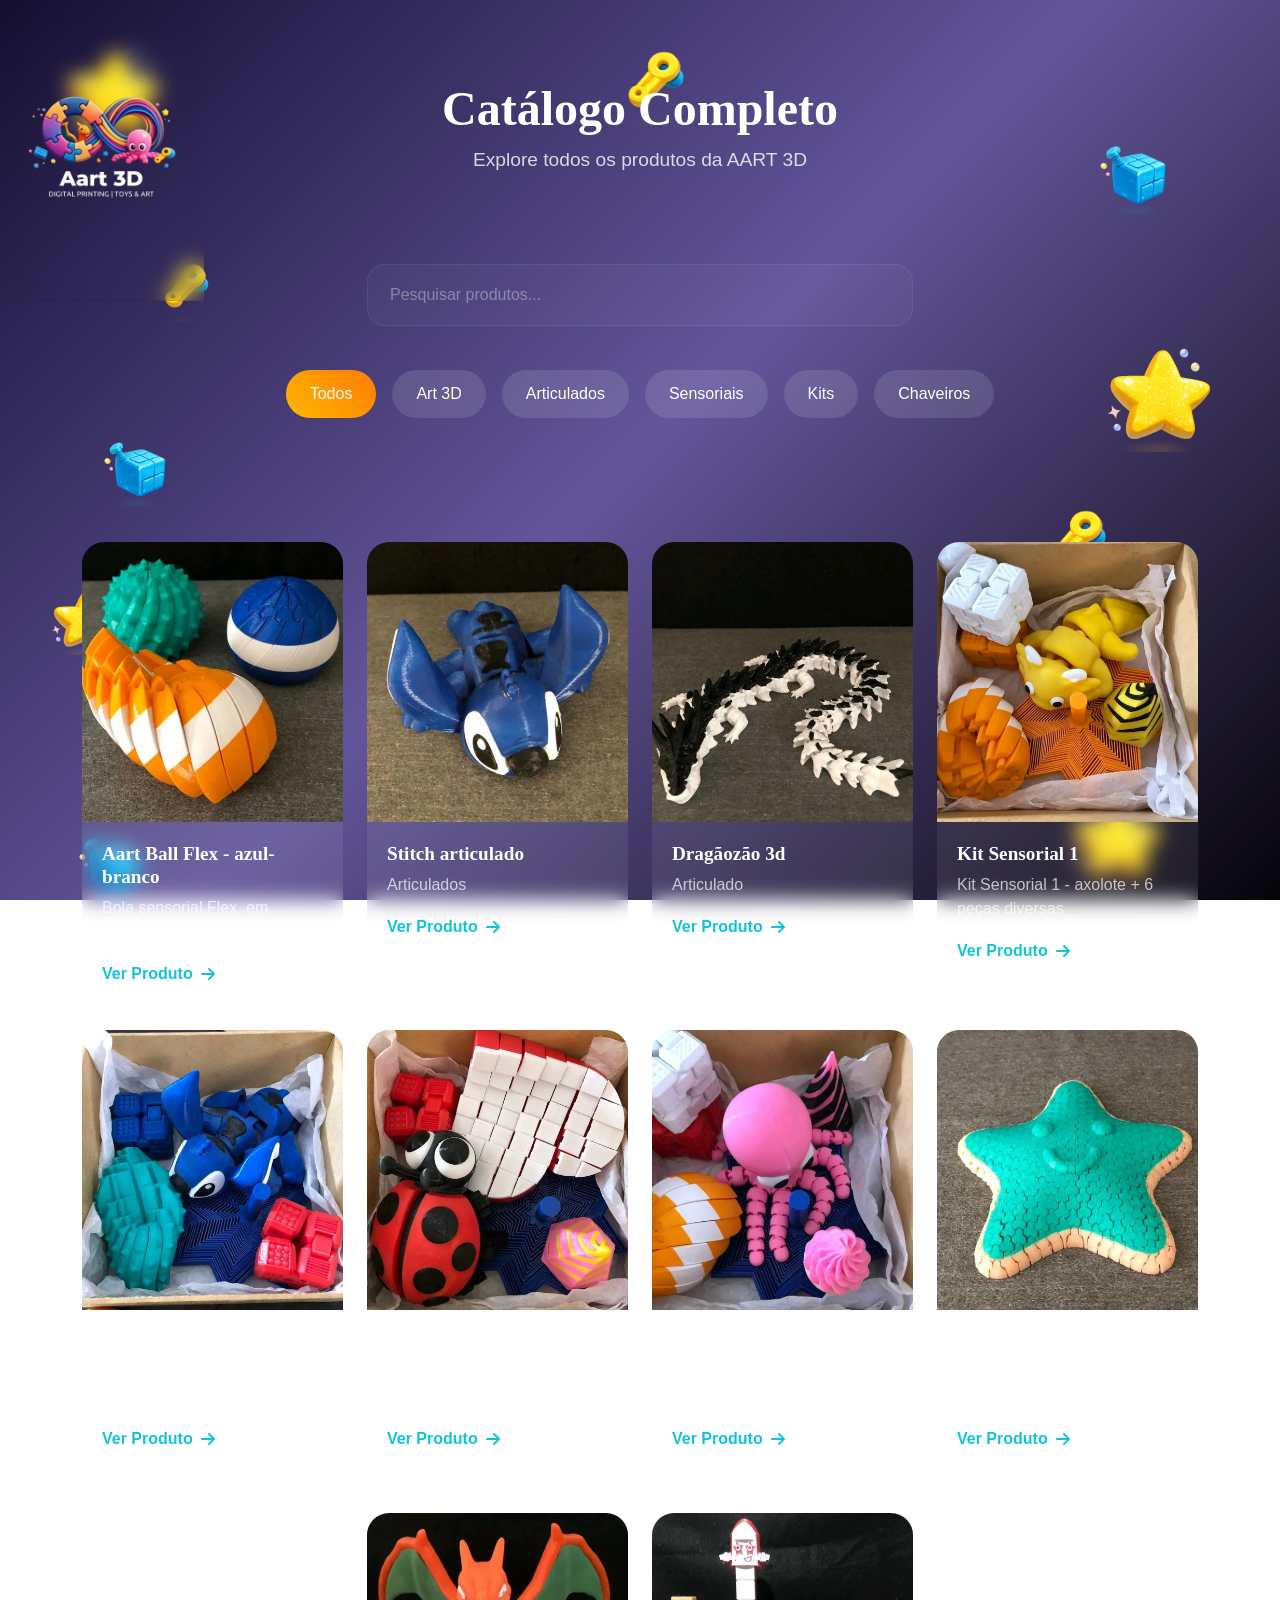
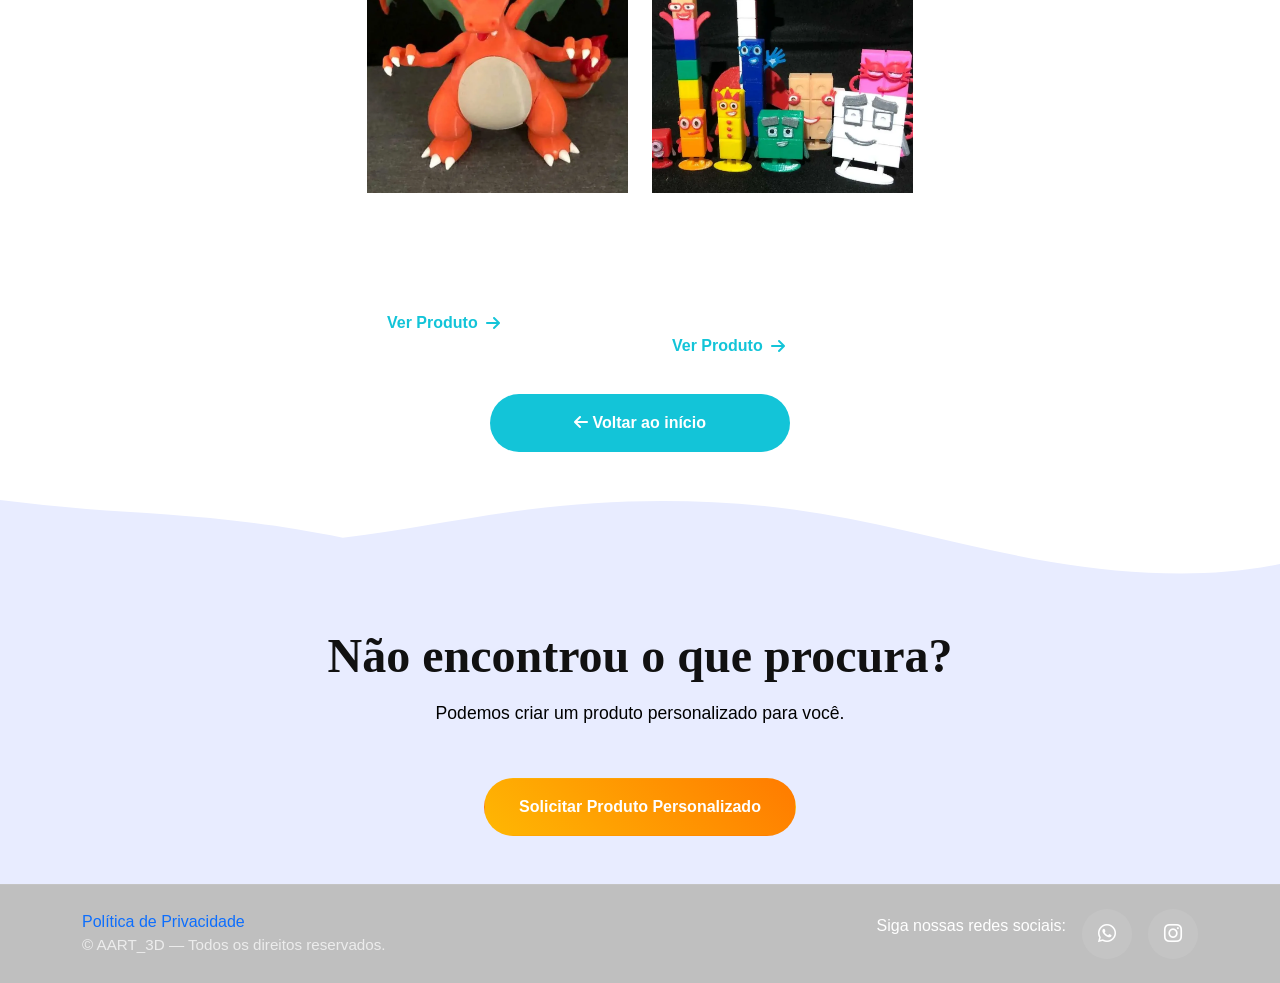
==== commit 8c6dd535: "Padronizando rodape" ====
--- a/galeria.html
+++ b/galeria.html
@@ -481,15 +481,48 @@
 
     </section>
 
-    <!-- RODAPÉ -->
-
-    <footer class="py-4 text-center">
+       <!-- FOOTER -->
+    <footer class="footer py-4">
 
         <div class="container">
 
-            <p class="mb-0">
-                © 2026 AART 3D - Todos os direitos reservados.
-            </p>
+            <div class="row align-items-center gy-4">
+
+                <!-- COPYRIGHT -->
+                <div class="col-12 col-md-6 text-center text-md-start">
+                    <a href="politica-de-privacidade.html" style="text-decoration: none;">
+                        Política de Privacidade
+                    </a>
+                    <p class="footer-copy mb-0">
+                        © <span id="year"></span> AART_3D — Todos os direitos reservados.
+                    </p>
+
+                </div>
+
+                <!-- REDES -->
+                <div class="col-12 col-md-6">
+
+                    <div class="footer-social d-flex justify-content-center justify-content-md-end gap-3">
+                        <p>Siga nossas redes sociais:</p>
+                        <!-- WHATSAPP -->
+                        <a href="https://wa.me/5563984177502" target="_blank" class="social-link">
+
+                            <i class="fa-brands fa-whatsapp"></i>
+
+                        </a>
+
+                        <!-- INSTAGRAM -->
+                        <a href="https://instagram.com/aart_3d" target="_blank" class="social-link">
+
+                            <i class="fa-brands fa-instagram"></i>
+
+                        </a>
+
+                    </div>
+
+                </div>
+
+            </div>
 
         </div>
 
